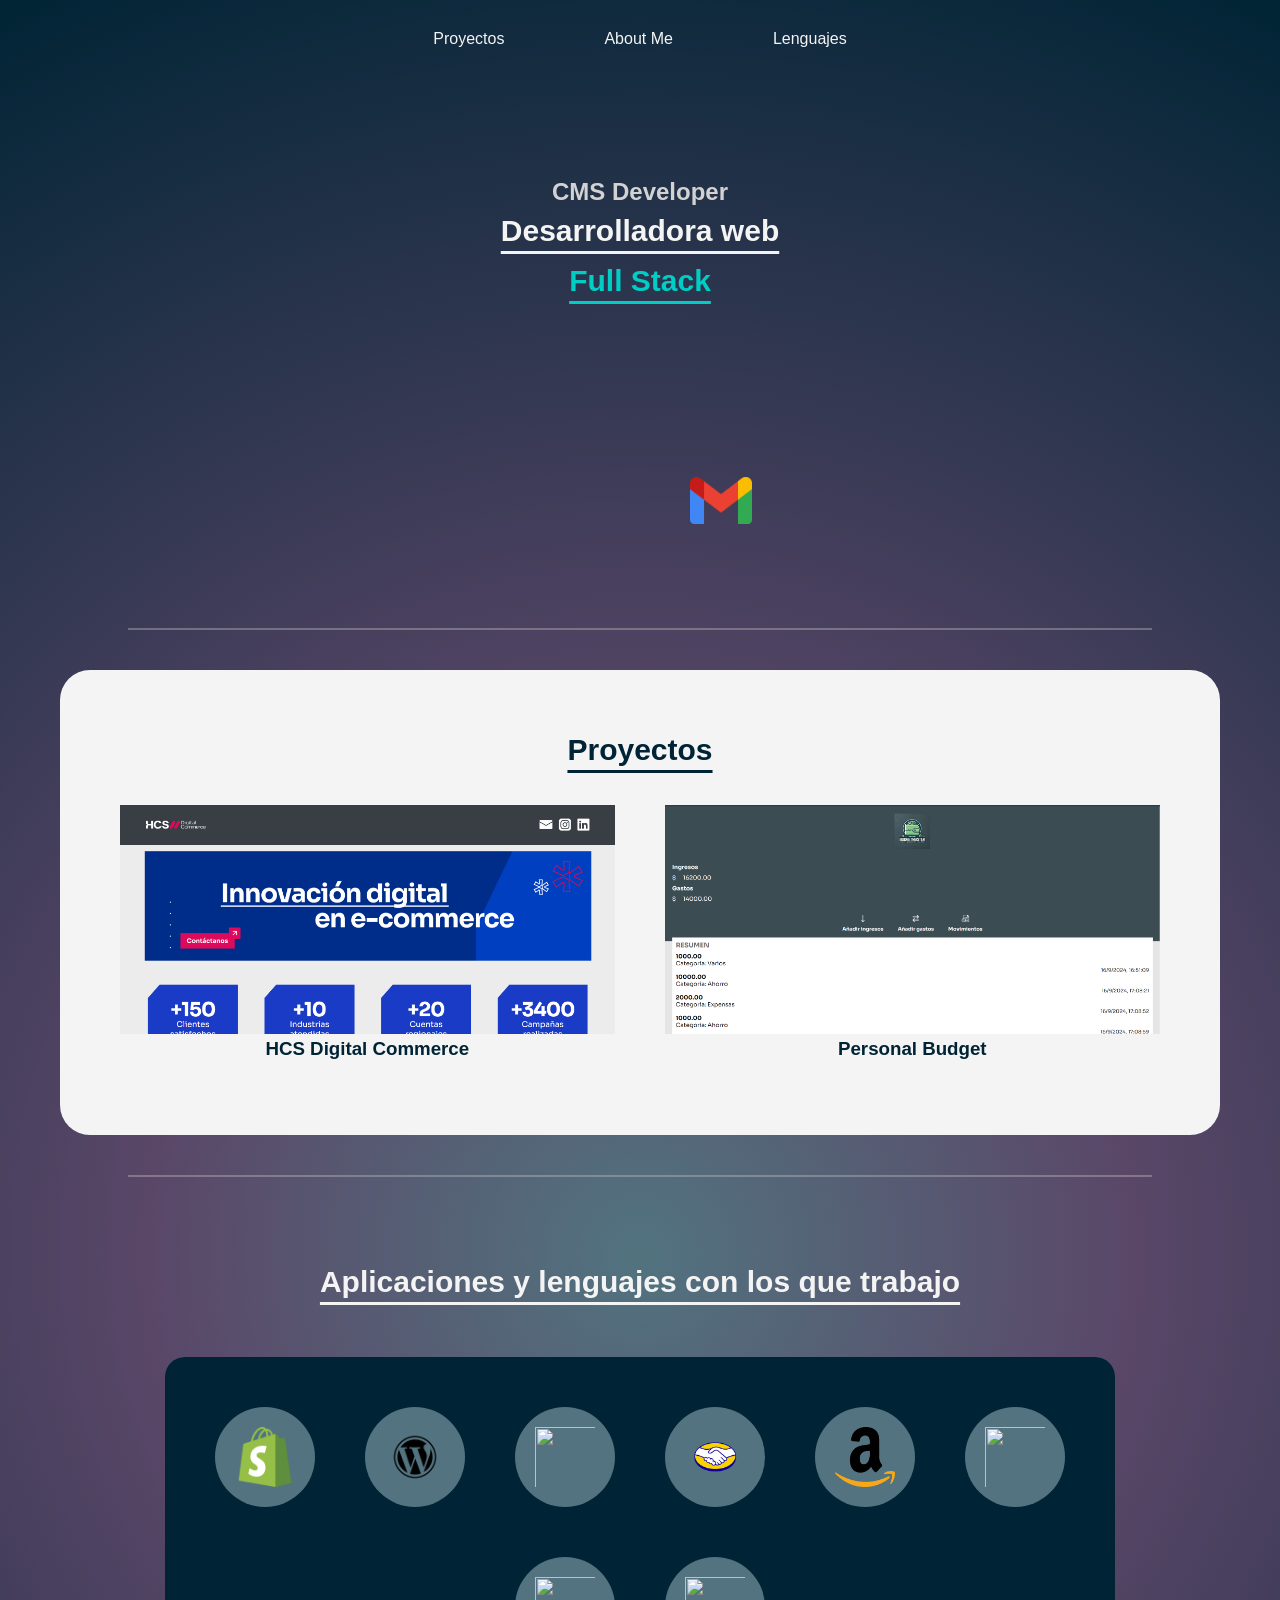
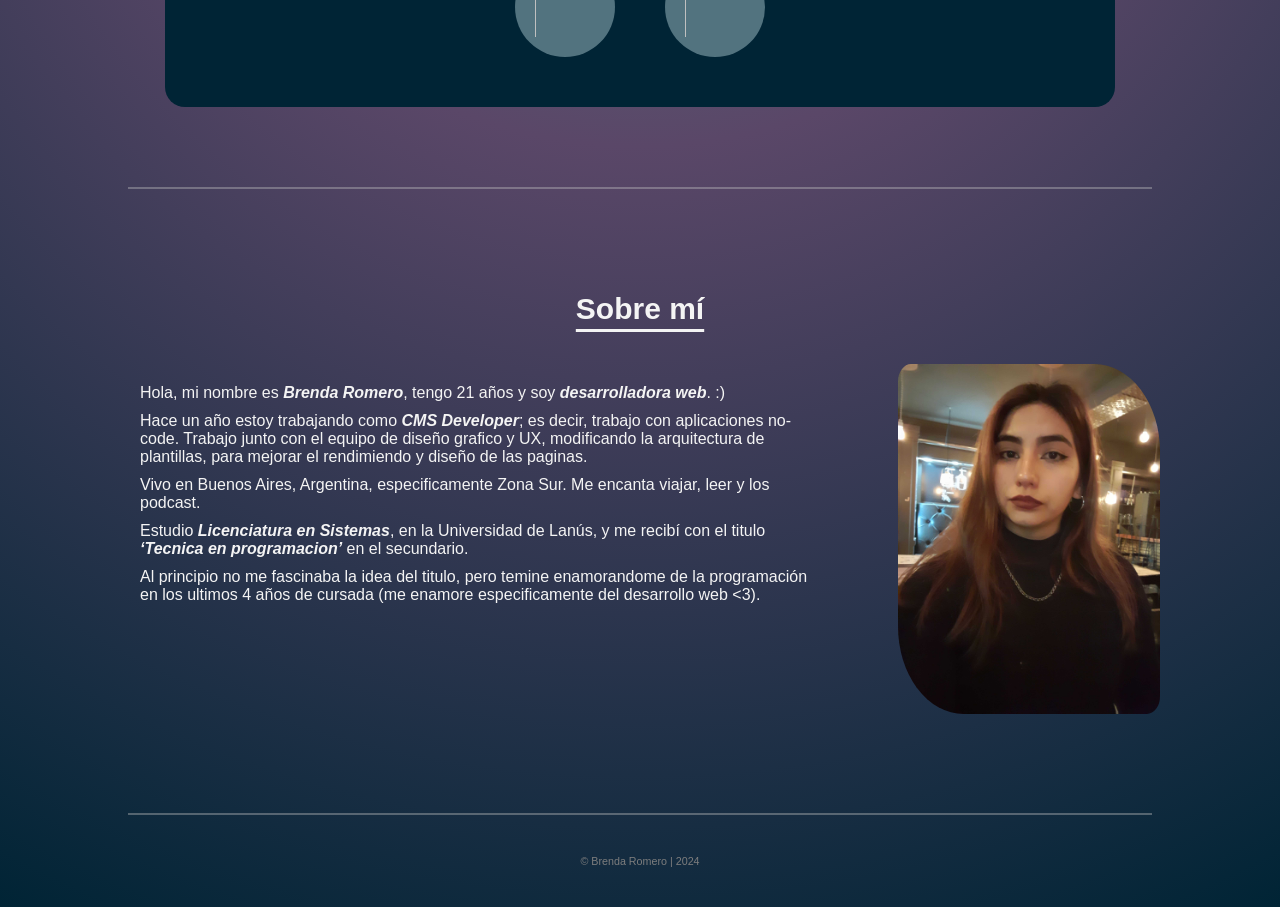
==== index.html @ 710a995f "Proyecto" ====
<!DOCTYPE html>
<html lang="es" xmlns="https://www.w3.org/1999/xhtml">
    <head>
        <meta charset="UTF-8">
        <meta name="viewport" content="width=device-width, initial-scale=1.0"> 
        <meta name="description" content="Portfolio personal de Brenda Romero, desarrolladora web y CMS Developer"/>
        <meta name="keywords" content="cms, cms developer, desarrolladora web, desarrollo fullstack, web developer, front end, back end, servicios de desarrollo web, developer, web developer argentina, buenos aires desarrollo web, desarrollador web, desarrollador fullstack" />
        <link rel="stylesheet" href="source/css/style.css">
        <link rel="stylesheet" href="source/css/desktop.css">
        <title>Portfolio</title>
    </head>
    <body>
        <header>
            <nav>
                <ul>
                    <li><a href="#proyectos">Proyectos</a></li>
                    <li><a href="#about-me">About Me</a></li>
                    <li><a href="#lenguajes">Lenguajes</a></li>
                </ul>
            </nav>
        </header>
        <main>
            <div class="text--main">
                <div class="subtitle--title">
                    <h2>CMS Developer</h2>
                    <h1>Desarrolladora web</h1>
                    <h1>Full Stack</h1>
                </div>
            </div>
            <div class="contact">
                <div class="contact--icon">
                    <a href="www.linkedin.com/in/brenda-e-romero"><img src="source/img/linedkIn.png" alt=""></a>
                    <a href="https://github.com/estufita-programa"><img src="source/img/logotipo-de-github.png" alt="" id="gh"></a>
                    <a href="mailto:romerobrendaestefania@gmail.com"><img src="source/img/Gmail_icon_(2020).svg.png" id="gmail" alt=""></a>
                </div>
            </div>
        </main>
        <div class="divider"></div>
        <section class="proyectos" id="proyectos">
            <div class="container--proyectos">
                <h1>Proyectos</h1>
                <div class="proyectos--porfolio">
                    <div class="proyecto">
                        <a href="https://www.hcsmarketing.com/"><img src="source/img/proyecto1.png" alt=""><h3>HCS Digital Commerce</h3></a>
                        <p class="description"></p>
                    </div>
                    <div class="proyecto">
                        <a href="https://personal-budgetbr.netlify.app/"><img src="source/img/proyecto 2.png" alt=""><h3>Personal Budget</h3></a>
                        <p class="description"></p>
                    </div>
                </div>
            </div>
        </section>
        <div class="divider"></div>
        <section class="lenguajes" id="lenguajes">
            <div class="container--lenguajes">
                <h1>Aplicaciones y lenguajes con los que trabajo</h1>
                <div class="secciones--lenguajes">
                    <div class="logo">
                        <img src="source/img/logos/shopify.png" alt="">
                    </div>
                    <div class="logo">
                        <img src="source/img/logos/wordpress_logo_icon_181263.webp" alt="">
                    </div>
                    <div class="logo">
                        <img src="source/img/logos/wix.png" alt="">
                    </div>
                    <div class="logo">
                        <img src="source/img/logos/MeLi.png" alt="">
                    </div>
                    <div class="logo">
                        <img src="source/img/logos/amazon.png" alt="">
                    </div>
                    <div class="logo">
                        <img src="source/img/logos/html.png" alt="">
                    </div>
                    <div class="logo">
                        <img src="source/img/logos/css.png" alt="">
                    </div>
                    <div class="logo">
                        <img src="source/img/logos/javascript.png" alt="">
                    </div>
                </div>
            </div>
        </section>
        <div class="divider"></div>
        <section class="about--me" id="about-me">
            <div class="container--about">
                <h1>Sobre mí</h1>
                <div class="info">
                    <div class="info1">
                        <p>Hola, mi nombre es <span>Brenda Romero</span>, tengo 21 años y soy <span>desarrolladora web</span>. :)</p>
                        <p>Hace un año estoy trabajando como <span>CMS Developer</span>; es decir, trabajo con aplicaciones no-code. Trabajo junto con el equipo de diseño grafico y UX, modificando la arquitectura de plantillas, para mejorar el rendimiendo y diseño de las paginas.</p>
                        <p>Vivo en Buenos Aires, Argentina, especificamente Zona Sur. 
                        Me encanta viajar, leer y los podcast.</p>
                        <p>Estudio <span>Licenciatura en Sistemas</span>, en la Universidad de Lanús, y me recibí con el titulo <span>‘Tecnica en programacion’</span> en el secundario.<p>Al principio no me fascinaba la idea del titulo, pero temine enamorandome de la programación en los ultimos 4 años de cursada (me enamore especificamente del desarrollo web <3).</p>
                    </div>
                    <div class="info2">
                        <img src="source/img/mi foto.jpg" alt="Mi foto">
                    </div>
                </div>
            </div>
        </section>
        <div class="divider"></div>
        <footer>
            <div class="firma">
                <h6>© Brenda Romero | 2024</h6>
            </div>
        </footer>
    </body>
</html>
---- source/css/style.css ----
*{
    padding: 0;
    margin: 0 auto;
    box-sizing: border-box;
    scroll-behavior: smooth;
    font-family: 'Poppins', sans-serif;
}
:root{
    --text: black;
    --accent: #002435;
    --background: #171717;
    --secondary: #5a4768;
    --thirty: #52737f;
}
  
body::-webkit-scrollbar {
  width: var(--sb-size)
}

body::-webkit-scrollbar-track {
  background: var(--sb-track-color);
  border-radius: 3px;
}

body::-webkit-scrollbar-thumb {
  background: var(--sb-thumb-color);
  border-radius: 3px;
  
}
body{
    --sb-size: 8px;
    --sb-track-color: var(--accent);
    --sb-thumb-color: var(--thirty);
    background: rgb(82,115,127);
    background: radial-gradient(circle, rgba(82,115,127,1) 0%, rgba(90,71,104,1) 35%, rgba(0,36,53,1) 100%);
}
h1{
    color: #F4F4F4;
    font-size: 30px;
    text-decoration: solid underline;
    text-underline-offset: 10px;
    text-align: center;
    line-height: 50px;
}
a{
    color: #F4F4F4;
    text-decoration: none;
}
a:visited{
    color: #F4F4F4;
}

span{
    font-weight: bold;
    font-style: oblique;
}
/* Header */
header{
    background-color: transparent;
    color: white;
    display: flex;
    justify-content: space-between;
    align-items: center;
    padding: 30px 0;
}
nav > ul{
    display: flex;
    align-items: center;
    list-style: none;
    gap: 16px;
}

/* Main */
main{
    width: 100%;
    display: flex;
    flex-wrap: wrap;
    padding: 30px 18px;
}
    .text--main{
        width: 100%;
        display: flex;
        flex-flow: row wrap;
        align-items: flex-start;
    }
    .subtitle--title{
        color: #d2d2d2;
        text-align: center;
    }
    .subtitle--title h1:last-child{
        color: rgb(0, 205, 195);
    }
    .avatar{
        width: 100%;
        display: flex;
        padding: 10px 50px;
    }
    .avatar > img{
        width: 100%;
        border-radius: 50%;
    }
    .contact{
        padding: 30px 0 0 0;
    }
        .contact--icon{
            gap: 20px;
            display: flex;
            align-items: center;
        }
        .contact--icon > a{
            width: 60px;
        }
            .contact--icon > a > img{
                width: 80px;
            }
            .contact--icon > a > img#gh{
                width: 60px;
            }
            .contact--icon > a > img#gmail{
                width: 62px;
            }
/* End */

.divider{
    background-color: #c2c2c27c;
    width: 80%;
    height: 2px;
    opacity: .8;
}

/* Proyectos */
.proyectos, .contacto,.about--me,.lenguajes,.contactos{
    width: 100%;
    padding: 20px;
}
.container--proyectos{
    gap: 30px;
    display: flex;
    padding: 20px;
    flex-flow: row wrap;
    border-radius: 30px;
    background-color: #F4F4F4;
}
.proyectos--portfolio{
    display: flex;
    flex-wrap: wrap;
    column-gap: 30px;
}
.container--proyectos > h1, .proyecto > a > h3, .proyecto > p{
    color: var(--accent)!important;
}
.proyecto{
    gap: 20px;
    display: flex;
    flex-flow: column wrap;
    text-align: center;
}
.proyecto > a > img{
    width: 100%;
}
.proyecto, ul > li > a, .contact--icon > a > img{
    transition: transform .3s ease;
}
.proyecto:hover, ul > li > a:hover, .contact--icon > a > img:hover{
    transform: scale(1.1);
}

/* Lenguajes */
.container--lenguajes{
    gap: 20px;
    display: flex;
    flex-flow: row wrap;
}
.secciones--lenguajes{
    display: grid;
    padding: 50px;
    border-radius: 20px;
    gap: 50px;
    background-color: var(--accent);
    grid-template-columns: repeat(2, 1fr);
}
.secciones--lenguajes > .logo{
    background-color: var(--thirty);
    border-radius: 50px;
    width: 100px;
    height: 100px;
    display: flex;
    justify-content: center;
    align-items: center;
    transition: transform .3s ease;
}
.secciones--lenguajes > .logo:hover{
    transform: scale(1.2);
}
.secciones--lenguajes > .logo > img{
    width: 90px;
    height: 90px;
    padding: 15px;
}   


/* About me */
    .container--about, .container--lenguajes,.container--proyectos, .container--contacto{
        display: flex;
        justify-content: center;
        align-items: center;
        flex-direction: column;
    }
        .info{
            gap: 60px;
            display: grid;
            padding: 30px 0 0 0;
            grid-template-rows: repeat(3fr, 1fr);
        }
            .info1{
                order: 2;
                width: 100%;
                color: #F4F4F4;
                padding: 20px;
                display: flex;
                flex-direction: column;
                gap: 10px;
            }
            .info1 > p{
                width: 100%;
            }
            .info2 > img{
                order: 1;
                width: 100%;
                height: 500px;
                border-radius: 5% 25% 5% 25%;
            }
/* End */

/* Footer */
footer{
    width: 100%;
    display: flex;
    padding: 30px;
    flex-wrap: wrap;
    align-items: center;
    justify-content: center;
}

.firma > h6{
    color: rgb(125, 125, 125);
    font-weight:normal;
}
---- source/css/desktop.css ----
@media screen and (min-width:900px) {
    main{
        height: 550px;
        align-items: center;
        justify-content: center;
    }
    .contact--icon{
        gap: 20px;
    }
    nav > ul{
        gap: 100px;
    }
    
    .proyectos, .contacto,.about--me,.lenguajes,.contactos{
        width: 100%;
        padding: 40px 60px;
    }
    .proyectos--porfolio{
        gap: 50px;
        display: flex;
    }
    .container--proyectos, .container--about{
        padding: 55px 60px;
    }
    .container--lenguajes{
        gap: 50px;
        padding: 40px 60px;
    }
    .secciones--lenguajes{
        grid-template-columns: repeat(6,1fr);
    }
    .logo:nth-child(7){
        grid-column: 3;
    }
    .info1{
        order: 0;
    }
    .info2{
        order: 0;
        grid-column: 2 / span 2;
    }
    .info2 > img{
        height: 350px;
    }

    footer{
        padding: 40px 130px;
    }
}
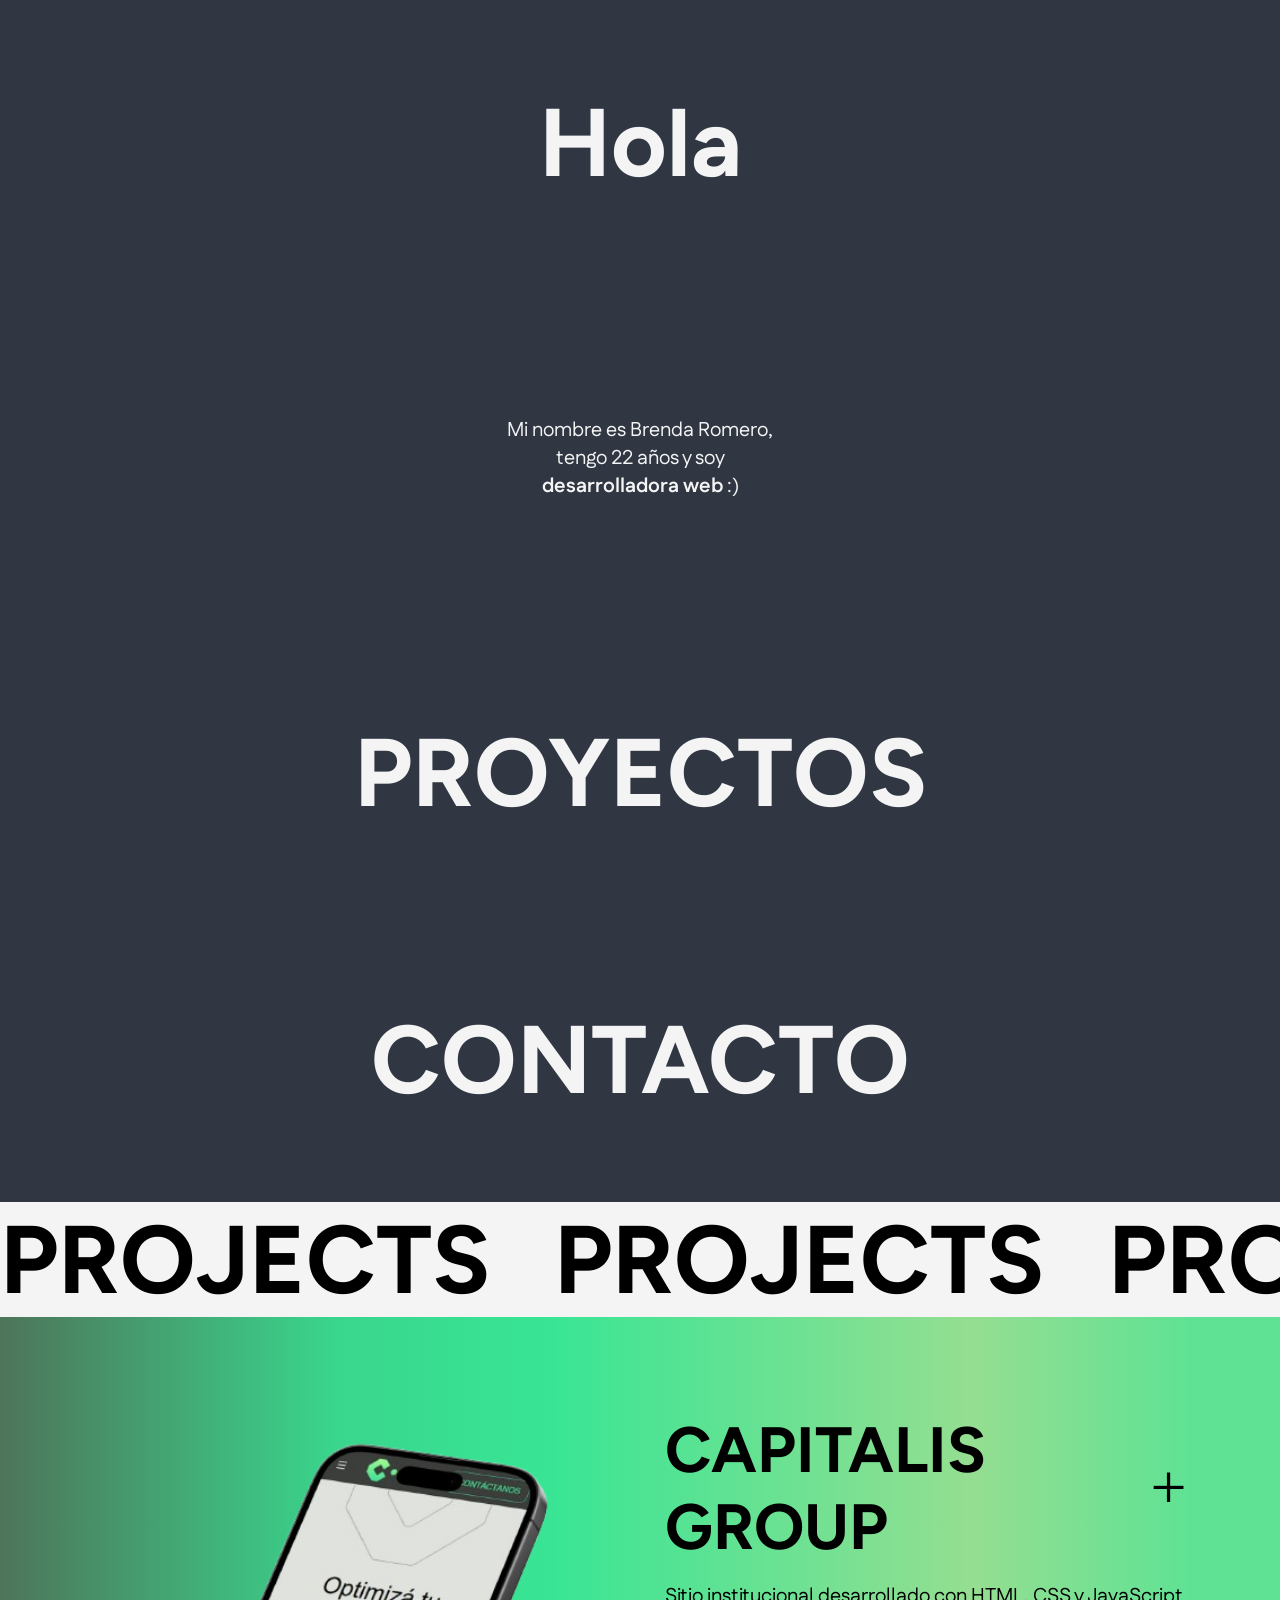
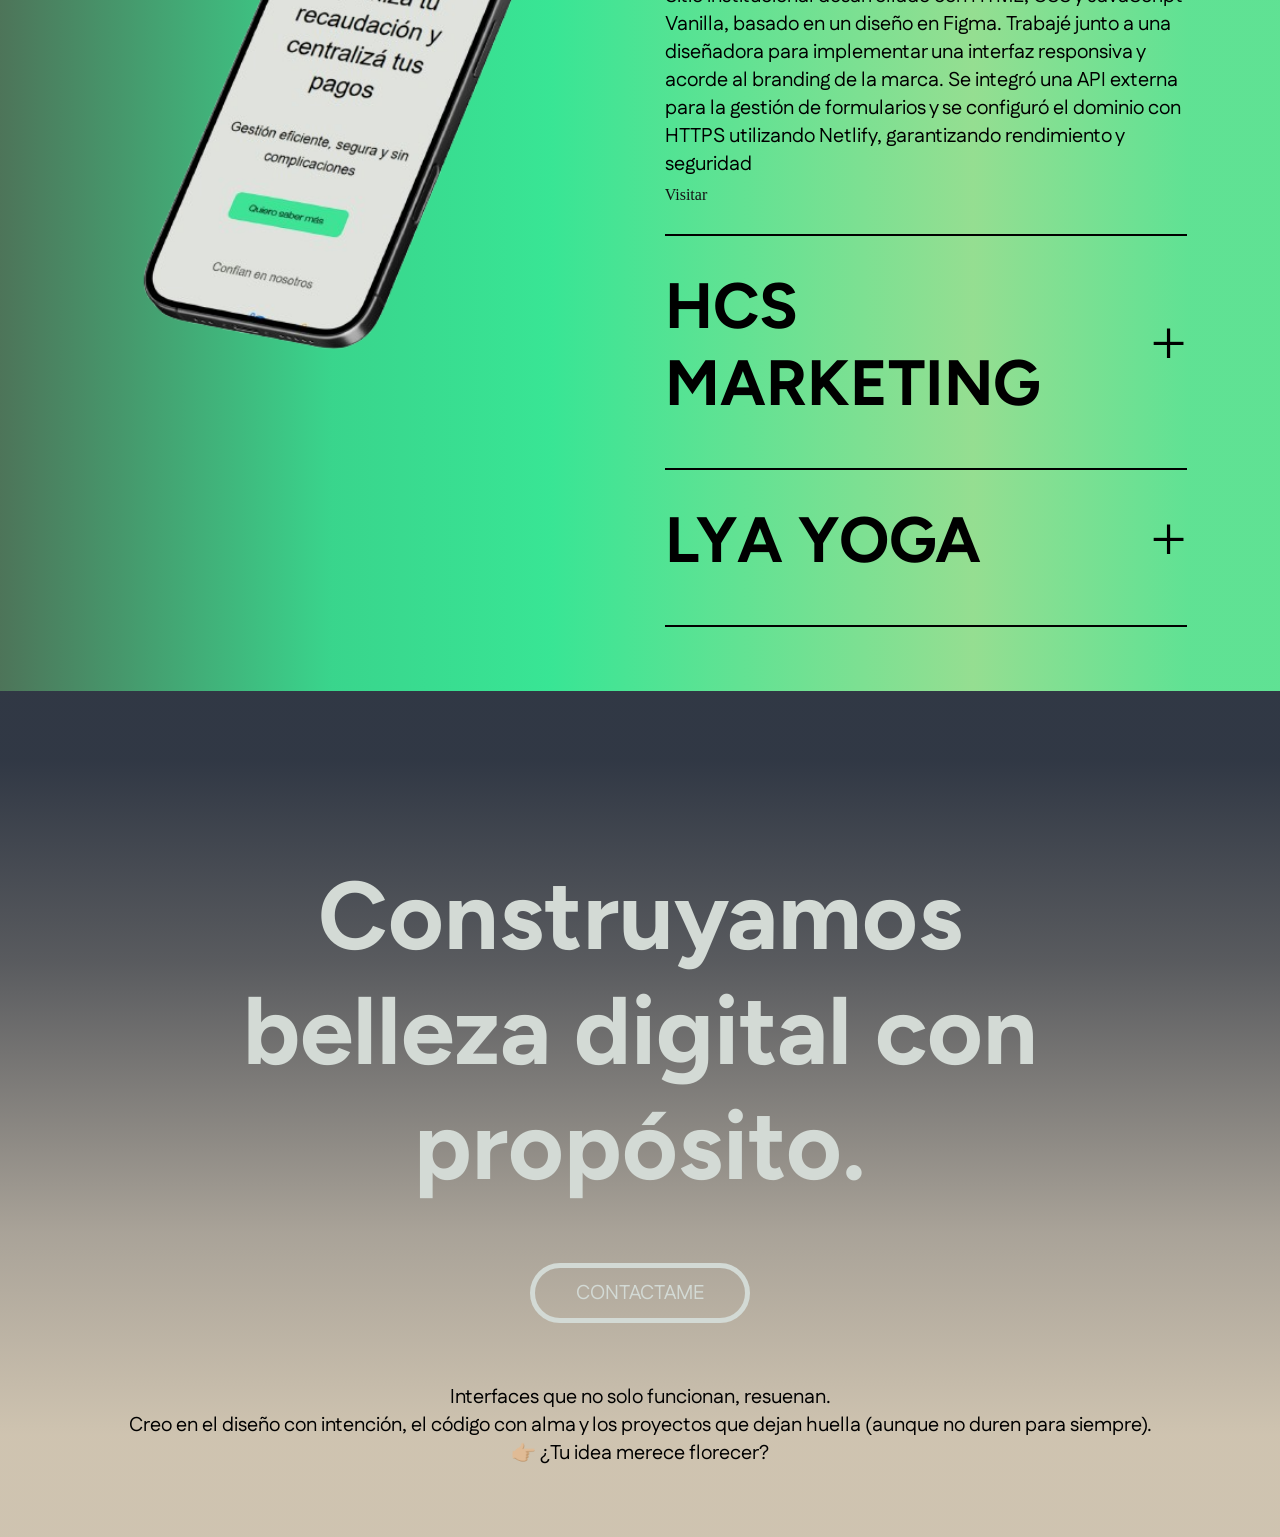
==== commit 8fcca48d: "Update and rename new.html to index.html" ====
--- a/index.html
+++ b/index.html
@@ -1,111 +1,123 @@
-<!DOCTYPE html>
-<html lang="es" xmlns="https://www.w3.org/1999/xhtml">
-    <head>
-        <meta charset="UTF-8">
-        <meta name="viewport" content="width=device-width, initial-scale=1.0"> 
-        <meta name="description" content="Portfolio personal de Brenda Romero, desarrolladora web y CMS Developer"/>
-        <meta name="keywords" content="cms, cms developer, desarrolladora web, desarrollo fullstack, web developer, front end, back end, servicios de desarrollo web, developer, web developer argentina, buenos aires desarrollo web, desarrollador web, desarrollador fullstack" />
-        <link rel="stylesheet" href="source/css/style.css">
-        <link rel="stylesheet" href="source/css/desktop.css">
-        <title>Portfolio</title>
-    </head>
-    <body>
-        <header>
-            <nav>
-                <ul>
-                    <li><a href="#proyectos">Proyectos</a></li>
-                    <li><a href="#about-me">About Me</a></li>
-                    <li><a href="#lenguajes">Lenguajes</a></li>
-                </ul>
-            </nav>
-        </header>
-        <main>
-            <div class="text--main">
-                <div class="subtitle--title">
-                    <h2>CMS Developer</h2>
-                    <h1>Desarrolladora web</h1>
-                    <h1>Full Stack</h1>
-                </div>
-            </div>
-            <div class="contact">
-                <div class="contact--icon">
-                    <a href="www.linkedin.com/in/brenda-e-romero"><img src="source/img/linedkIn.png" alt=""></a>
-                    <a href="https://github.com/estufita-programa"><img src="source/img/logotipo-de-github.png" alt="" id="gh"></a>
-                    <a href="mailto:romerobrendaestefania@gmail.com"><img src="source/img/Gmail_icon_(2020).svg.png" id="gmail" alt=""></a>
-                </div>
-            </div>
-        </main>
-        <div class="divider"></div>
-        <section class="proyectos" id="proyectos">
-            <div class="container--proyectos">
-                <h1>Proyectos</h1>
-                <div class="proyectos--porfolio">
-                    <div class="proyecto">
-                        <a href="https://www.hcsmarketing.com/"><img src="source/img/proyecto1.png" alt=""><h3>HCS Digital Commerce</h3></a>
-                        <p class="description"></p>
-                    </div>
-                    <div class="proyecto">
-                        <a href="https://personal-budgetbr.netlify.app/"><img src="source/img/proyecto 2.png" alt=""><h3>Personal Budget</h3></a>
-                        <p class="description"></p>
-                    </div>
-                </div>
-            </div>
-        </section>
-        <div class="divider"></div>
-        <section class="lenguajes" id="lenguajes">
-            <div class="container--lenguajes">
-                <h1>Aplicaciones y lenguajes con los que trabajo</h1>
-                <div class="secciones--lenguajes">
-                    <div class="logo">
-                        <img src="source/img/logos/shopify.png" alt="">
-                    </div>
-                    <div class="logo">
-                        <img src="source/img/logos/wordpress_logo_icon_181263.webp" alt="">
-                    </div>
-                    <div class="logo">
-                        <img src="source/img/logos/wix.png" alt="">
-                    </div>
-                    <div class="logo">
-                        <img src="source/img/logos/MeLi.png" alt="">
-                    </div>
-                    <div class="logo">
-                        <img src="source/img/logos/amazon.png" alt="">
-                    </div>
-                    <div class="logo">
-                        <img src="source/img/logos/html.png" alt="">
-                    </div>
-                    <div class="logo">
-                        <img src="source/img/logos/css.png" alt="">
-                    </div>
-                    <div class="logo">
-                        <img src="source/img/logos/javascript.png" alt="">
-                    </div>
-                </div>
-            </div>
-        </section>
-        <div class="divider"></div>
-        <section class="about--me" id="about-me">
-            <div class="container--about">
-                <h1>Sobre mí</h1>
-                <div class="info">
-                    <div class="info1">
-                        <p>Hola, mi nombre es <span>Brenda Romero</span>, tengo 21 años y soy <span>desarrolladora web</span>. :)</p>
-                        <p>Hace un año estoy trabajando como <span>CMS Developer</span>; es decir, trabajo con aplicaciones no-code. Trabajo junto con el equipo de diseño grafico y UX, modificando la arquitectura de plantillas, para mejorar el rendimiendo y diseño de las paginas.</p>
-                        <p>Vivo en Buenos Aires, Argentina, especificamente Zona Sur. 
-                        Me encanta viajar, leer y los podcast.</p>
-                        <p>Estudio <span>Licenciatura en Sistemas</span>, en la Universidad de Lanús, y me recibí con el titulo <span>‘Tecnica en programacion’</span> en el secundario.<p>Al principio no me fascinaba la idea del titulo, pero temine enamorandome de la programación en los ultimos 4 años de cursada (me enamore especificamente del desarrollo web <3).</p>
-                    </div>
-                    <div class="info2">
-                        <img src="source/img/mi foto.jpg" alt="Mi foto">
-                    </div>
-                </div>
-            </div>
-        </section>
-        <div class="divider"></div>
-        <footer>
-            <div class="firma">
-                <h6>© Brenda Romero | 2024</h6>
-            </div>
-        </footer>
-    </body>
-</html>+<!DOCTYPE html>
+<html lang="es">
+    <head>
+        <meta charset="UTF-8">
+        <meta name="viewport" content="width=device-width, initial-scale=1.0">
+
+        <!-- ESTILOS -->
+        <link rel="stylesheet" href="assets/css/main.css">
+        <link rel="stylesheet" href="assets/css/style.css">
+        <link rel="stylesheet" href="assets/css/desktop.css">
+        <title>Portfolio | Brenda Romero</title>
+
+        <script type="text/javascript">
+            (function(c,l,a,r,i,t,y){
+                c[a]=c[a]||function(){(c[a].q=c[a].q||[]).push(arguments)};
+                t=l.createElement(r);t.async=1;t.src="https://www.clarity.ms/tag/"+i;
+                y=l.getElementsByTagName(r)[0];y.parentNode.insertBefore(t,y);
+            })(window, document, "clarity", "script", "s2phs5npek");
+        </script>
+    </head>
+    <body>
+        <main>
+            <div class="saludo">
+                <h1>Hola</h1>
+            </div>
+            <!-- <div class="circle">
+                <img src="assets/img/yo.png" alt="">
+            </div> -->
+            <div class="about-me">
+                <p>Mi nombre es Brenda Romero, tengo 22 años y soy <span class="black">desarrolladora web</span> :)</p>
+            </div>
+
+            <nav class="menu">
+                <ul class="flex">
+                    <li><a href=""><h1>PROYECTOS</h1></a></li>
+                    <li><a href=""><h1>CONTACTO</h1></a></li>
+                </ul>
+            </nav>
+        </main>
+        <div class="divider-title flex">
+            <h1>PROJECTS</h1>
+            <div class="circle"></div>
+            <h1>PROJECTS</h1>
+            <div class="circle"></div>
+            <h1>PROJECTS</h1>
+            
+            <h1>PROJECTS</h1>
+            <div class="circle"></div>
+            <h1>PROJECTS</h1>
+            <div class="circle"></div>
+            <h1>PROJECTS</h1>
+        </div>
+        <section class="projects flex" id="projects">
+            <div class="imagen-proyecto">
+                <img src="assets/img/capitalis group.png" class="imagen imagen-open" data-proyecto="capitalis" alt="">
+                <img src="assets/img/hcs.png"  class="imagen" data-proyecto="hcs" alt="">
+                <img src="assets/img/lya yoga.png"  class="imagen" data-proyecto="lya" alt="">
+            </div>
+            <div class="info-proyecto">
+                <div class="capitalis-group flex">
+                    <div class="title-boton flex" onclick="activar('capitalis', this)">
+                        <div class="title">
+                            <h2>CAPITALIS GROUP</h2>
+                        </div>
+                        <div class="mas" id="mas">
+                            <span class="mas-text">+</span>
+                        </div>
+                    </div>
+                    <div class="pharagraph pharagraph-open" data-proyecto="capitalis">
+                        <p>Sitio institucional desarrollado con HTML, CSS y JavaScript Vanilla, basado en un diseño en Figma. Trabajé junto a una diseñadora para implementar una interfaz responsiva y acorde al branding de la marca. Se integró una API externa para la gestión de formularios y se configuró el dominio con HTTPS utilizando Netlify, garantizando rendimiento y seguridad</p>
+                        <a href="">Visitar</a>
+                    </div>
+                </div>
+                <div class="divider"></div>
+                <div class="hcs-marketing flex">
+                    <div class="title-boton flex" onclick="activar('hcs', this)">
+                        <div class="title">
+                            <h2>HCS MARKETING</h2>
+                        </div>
+                        <div class="mas">
+                            <span class="mas-text">+</span>
+                        </div>
+                    </div>
+                    <div class="pharagraph" data-proyecto="hcs">
+                        <p>Rediseño del sitio de la agencia donde trabajo, con foco en mostrar los servicios, el equipo y el portfolio. La estética sigue los lineamientos de la marca: moderna, limpia y dinámica. Implementé animaciones sutiles para mejorar la interacción del usuario. Se utilizo HTML, CSS y JavaScript Vanilla, basado en un wireframe en Figma.</p>
+                        <a href="">Visitar</a>
+                    </div>
+                </div>
+                <div class="divider"></div>
+                <div class="lya-yoga flex">
+                    <div class="title-boton flex" onclick="activar('lya', this)">
+                        <div class="title">
+                            <h2>LYA YOGA</h2>
+                        </div>
+                        <div class="mas">
+                            <span class="mas-text">+</span>
+                        </div>
+                    </div>
+                    <div class="pharagraph" data-proyecto="lya">
+                        <p>Desarrollo del sitio para una marca de yoga consciente de la mano de la diseñadora Camila Scian. La identidad visual se trabajó desde lo armónico, suave y espiritual. Se incluyeron secciones como clases, comunidad y contacto, todo integrado en una experiencia de navegación fluida y minimalista.</p>
+                        <a href="">Visitar</a>
+                    </div>
+                </div>
+            </div>
+        </section>
+        <section class="keywords">
+
+        </section>
+        <section class="contact flex">
+            <div class="title-contact"><h1>Construyamos belleza digital con propósito.</h1></div>
+            <button class="btn-contact">
+                <p>CONTACTAME</p>
+            </button>
+            <div class="pharagraph-contact">
+                <p><span>Interfaces que no solo funcionan, resuenan.<br>
+                Creo en el diseño con intención, el código con alma y los proyectos que dejan huella (aunque no duren para siempre).</span><br>
+                👉🏼 ¿Tu idea merece florecer?</p>
+            </div>
+        </section>
+        <!-- SCRIPT -->
+         <script src="assets/js/animations.js"></script>
+    </body>
+</html>
--- a/assets/css/main.css
+++ b/assets/css/main.css
@@ -0,0 +1,53 @@
+@import url('https://fonts.googleapis.com/css2?family=Figtree:ital,wght@0,300..900;1,300..900&family=Fustat:wght@200..800&display=swap');
+
+*{
+    padding: 0;
+    margin: 0 auto;
+    box-sizing: border-box;
+}
+:root{
+    --background: #f4f4f4;
+    --background-b: #303743;
+    --secondary: #989BA0;
+    --thirty: #D3DAD5;
+    --font: #141414;
+    --btn: #974A30;
+
+    --titulo: 6rem;
+    --subtitulo: 2rem;
+    --titulo2: 4rem;
+    --body: 1.25rem;
+
+    --max-width: 1440px;
+    --padding: 26px 34px;
+}
+h1,h2,h3,h4,h5,h6{
+    font-family: "Figtree", sans-serif;
+}
+p{
+    font-size: var(--body);
+    font-family: "Fustat", sans-serif;
+}
+h1{
+    font-size: var(--titulo);
+}
+h2{
+    font-size: var(--titulo2);
+}
+h3{
+    font-size: var(--subtitulo);
+}
+.black{
+    font-weight: bold;
+}
+body{
+    background-color: var(--background-b);
+}
+
+a{
+    text-decoration: none;
+}
+
+.flex{
+    display: flex;
+}
--- a/assets/css/style.css
+++ b/assets/css/style.css
@@ -0,0 +1,159 @@
+
+h1{
+    font-size: calc(var(--titulo)/2);
+}
+h2{
+    font-size: calc(var(--titulo2)/2);
+}
+h3{
+    font-size: calc(var(--subtitulo)/2);
+}
+main{
+    gap: 200px;
+    display: grid;
+    padding: 11.8rem 0;
+    align-items: center;
+    grid-template-rows: repeat(2,1fr);
+}
+.saludo-about{
+    gap: 70px;
+    flex-direction: column;
+}
+.saludo{
+    grid-row: 1;
+}
+.about-me > p{
+    width: 300px;
+    text-align: center;
+}
+.saludo > h1, .about-me > p{
+    color: var(--background);
+}
+
+.menu > ul{
+    gap: 3.75rem;
+    flex-wrap: wrap;
+    list-style: none;
+    align-items: flex-start;
+}
+.menu > ul > li > a > h1{
+    color: var(--background);
+}
+
+.divider-title{
+    gap: 2rem;
+    align-items: center;
+    overflow: hidden;
+    background-color: var(--background);
+}
+@keyframes slide {
+  0% {
+    transform: translateX(0);
+  }
+  100% {
+    transform: translateX(-50%);
+  }
+}
+.divider-title > h1{
+    position: relative;
+    animation: slide 10s linear infinite;
+}
+    .circle{
+        width: 25px;
+        height: 25px;
+        border-radius: 50%;
+        background-color: var(--btn);
+    }
+
+.projects{
+    flex-direction: column;
+    padding: var(--padding);
+    background: hsla(138, 20%, 38%, 1);
+    background: linear-gradient(90deg, hsla(138, 20%, 38%, 1) 0%, hsla(152, 65%, 53%, 1) 26%, hsla(152, 77%, 56%, 1) 43%, hsla(117, 54%, 72%, 1) 76%, hsla(144, 69%, 63%, 1) 93%);
+}
+    .imagen-proyecto, .imagen-proyecto img{
+        width: 100%;
+        height: auto;
+        max-width: 504.57px;
+    }
+    .imagen {
+    position: absolute;
+    opacity: 0;
+    transition: opacity 0.5s ease;
+    }
+
+    .imagen.imagen-open {
+    opacity: 1;
+    }
+    .capitalis-group, .hcs-marketing, .lya-yoga{
+        gap: 17px;
+        width: 100%;
+        padding: 30px 0;
+        flex-direction: column;
+        border-bottom: solid 2px;
+    }    
+    .title-boton{
+        width: 100%;
+        align-items: center;
+    }
+    .title{
+        width: 100%;
+    }
+        .mas-text{
+            display: inline-block;
+            transition: transform 0.3s ease;
+            font-size: var(--titulo2);
+        }
+            .mas-text.rotar {
+                transform: rotate(45deg);
+            }
+
+    .pharagraph{
+        max-height: 0;
+        opacity: 0;
+        overflow: hidden;
+        transition: max-height 0.5s ease, opacity 0.5s ease-in-out;
+    }
+    .pharagraph a{
+        display: block;
+        color: var(--font);
+        padding-top: .5rem;
+    }
+    .pharagraph.pharagraph-open {
+        display: block;
+        max-height: 500px; /* lo suficiente para que quepa el contenido */
+        opacity: 1;
+    }
+
+    .divider{
+        height: 1px;
+        background-color: var(--font);
+    }
+
+.keywords{
+    background-color: var(--background-b);
+}
+.contact{
+    gap: 60px;
+    padding: 167px 34px 70px;
+    flex-direction: column;
+    background: hsla(38, 24%, 75%, 1);
+
+    background: linear-gradient(360deg, hsla(38, 24%, 75%, 1) 12%, hsla(37, 9%, 63%, 1) 36%, hsla(37, 9%, 63%, 1) 36%, hsla(220, 3%, 36%, 1) 68%, hsla(218, 17%, 23%, 1) 92%);
+}
+    .title-contact, .btn-contact p{
+        color: var(--thirty);
+        text-align: center;
+    }
+    .btn-contact{
+        width: 100%;
+        max-width: 220px;
+        padding: 11px 34px;
+        border-radius: 35px;
+        color: var(--thirty);
+        background-color: transparent;
+        border: solid 5px var(--thirty);
+    }
+    .pharagraph-contact p{
+        text-align: center;
+    }
--- a/assets/css/desktop.css
+++ b/assets/css/desktop.css
@@ -0,0 +1,36 @@
+@media (min-width: 1020px) {
+    h1{
+    font-size: var(--titulo);
+    }
+    h2{
+        font-size: var(--titulo2);
+    }
+    h3{
+        font-size: var(--subtitulo);
+    }
+
+    main{
+        padding: 85px 60px;
+    }
+    .menu{
+    width: 100%;
+    }
+    .menu > ul{
+        gap: 10.75rem;
+    }
+
+    .projects{
+        padding: 5vw 60px;
+        flex-direction: row;
+    }
+    .info-proyecto{
+        width: 45%;
+        display: flex;
+        flex-direction: column;
+        justify-content: center;
+    }
+
+    .title-contact{
+        width: 845px;
+    }
+}
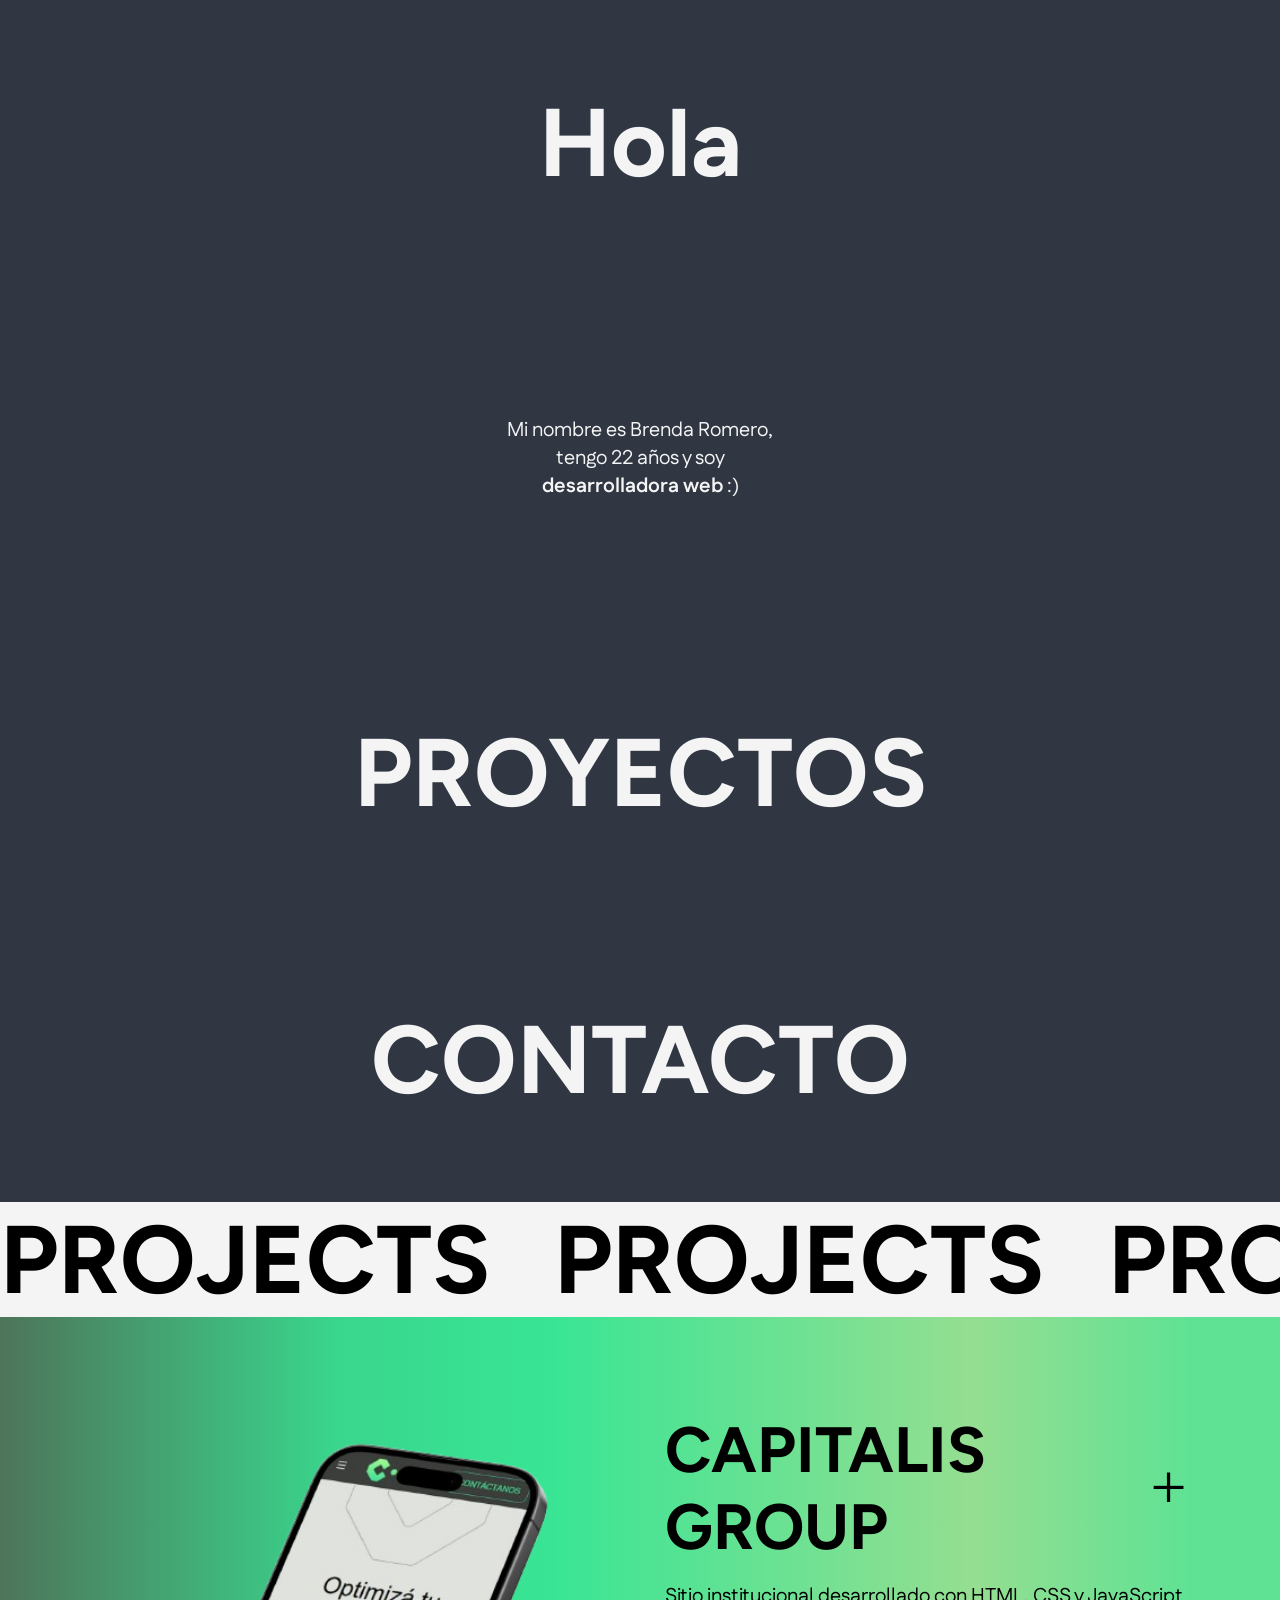
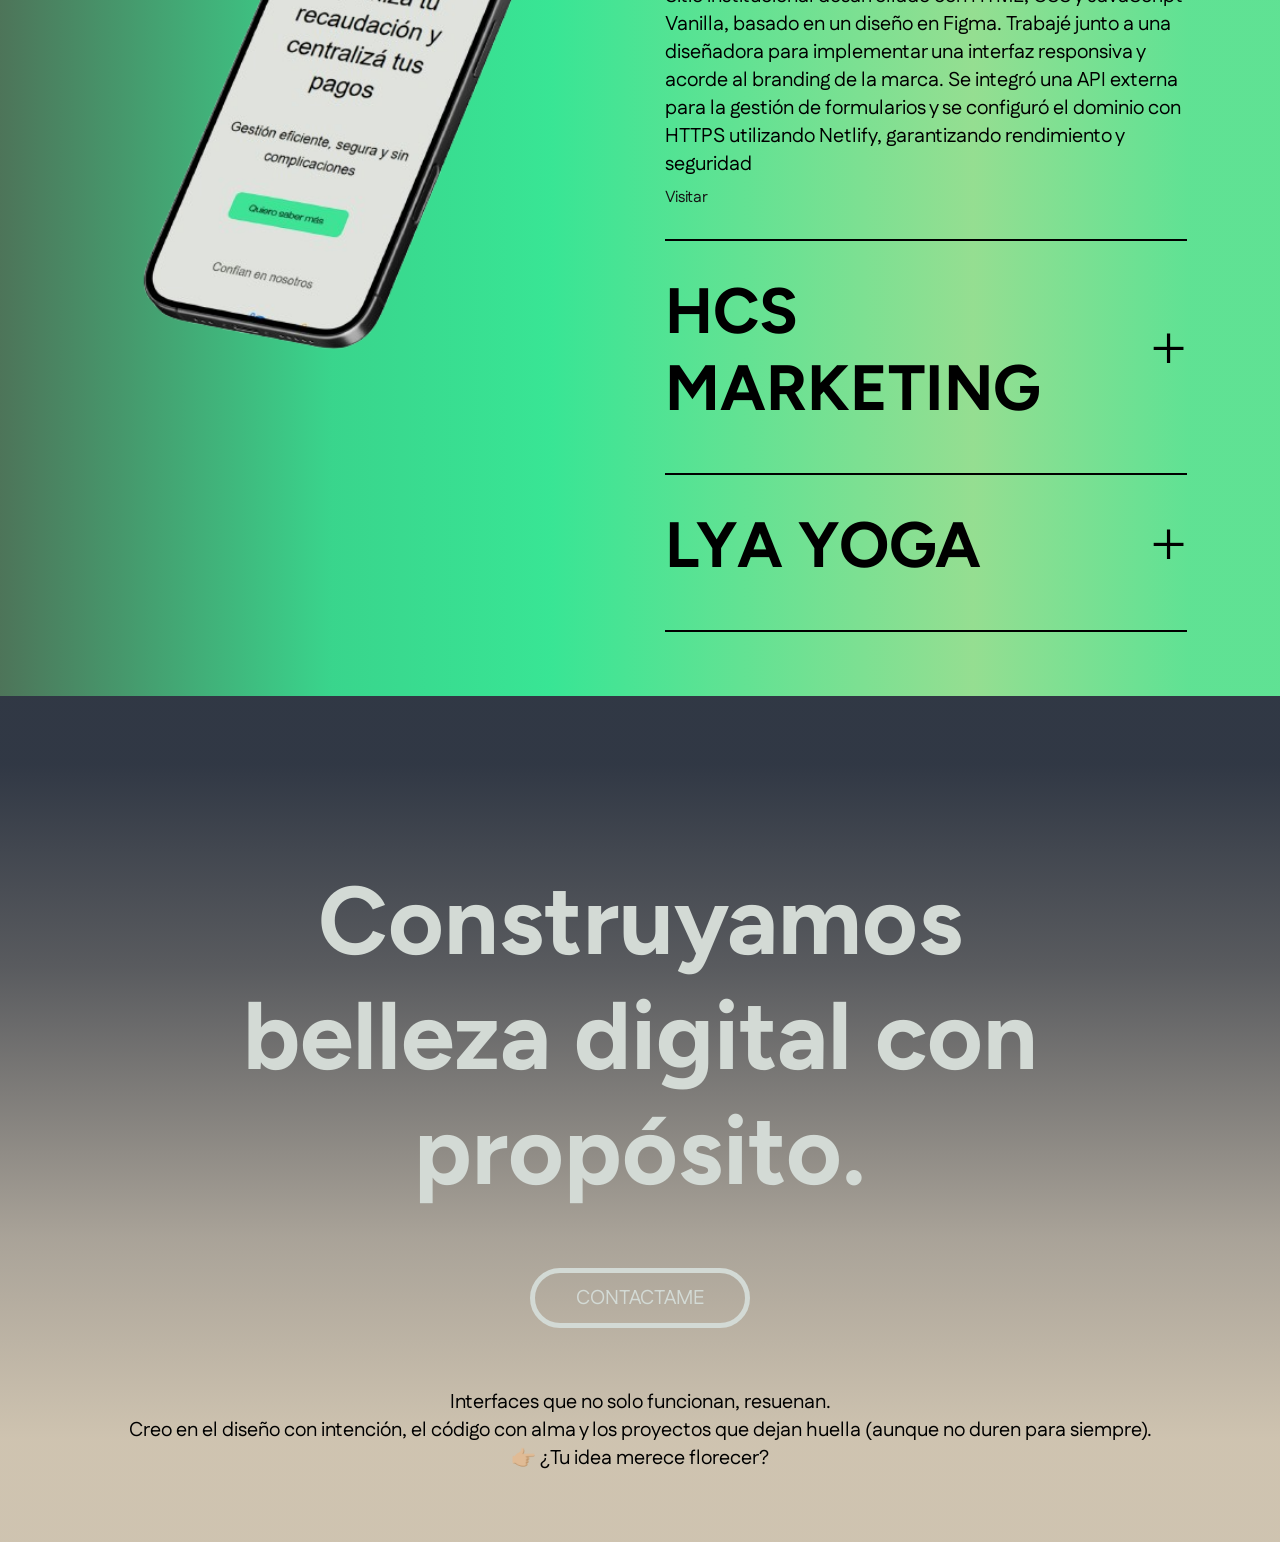
==== commit 7d68e517: "animations" ====
--- a/index.html
+++ b/index.html
@@ -9,14 +9,6 @@
         <link rel="stylesheet" href="assets/css/style.css">
         <link rel="stylesheet" href="assets/css/desktop.css">
         <title>Portfolio | Brenda Romero</title>
-
-        <script type="text/javascript">
-            (function(c,l,a,r,i,t,y){
-                c[a]=c[a]||function(){(c[a].q=c[a].q||[]).push(arguments)};
-                t=l.createElement(r);t.async=1;t.src="https://www.clarity.ms/tag/"+i;
-                y=l.getElementsByTagName(r)[0];y.parentNode.insertBefore(t,y);
-            })(window, document, "clarity", "script", "s2phs5npek");
-        </script>
     </head>
     <body>
         <main>
@@ -120,4 +112,4 @@
         <!-- SCRIPT -->
          <script src="assets/js/animations.js"></script>
     </body>
-</html>
+</html>
--- a/assets/css/main.css
+++ b/assets/css/main.css
@@ -46,6 +46,7 @@
 
 a{
     text-decoration: none;
+    font-family: "Fustat", sans-serif;
 }
 
 .flex{
--- a/assets/css/style.css
+++ b/assets/css/style.css
@@ -94,6 +94,7 @@
     }    
     .title-boton{
         width: 100%;
+        cursor: pointer;
         align-items: center;
     }
     .title{
